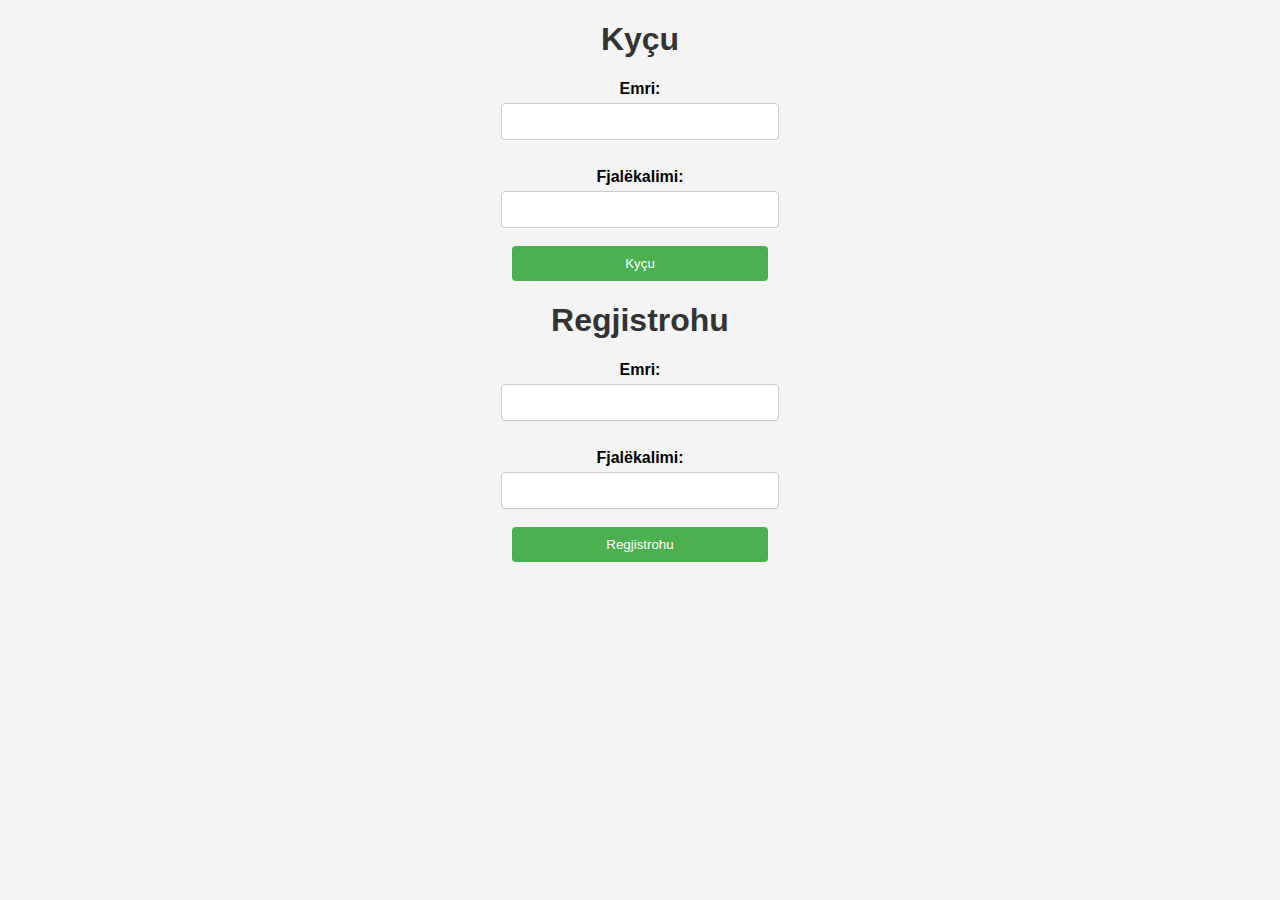
==== index.html @ 66eb19f8 "Add files via upload" ====
<!DOCTYPE html>
<html lang="sq">
<head>
    <meta charset="UTF-8">
    <meta name="viewport" content="width=device-width, initial-scale=1.0">
    <title>Kyçu</title>
    <link rel="stylesheet" href="style.css">
</head>
<body>
    <h1>Kyçu</h1>
    <form action="login.php" method="post">
        <label for="emri">Emri:</label>
        <input type="text" id="emri" name="emri" required><br><br>
        
        <label for="fjalekalimi">Fjalëkalimi:</label>
        <input type="password" id="fjalekalimi" name="fjalekalimi" required><br><br>
        
        <input type="submit" value="Kyçu">
    </form>

    <h1>Regjistrohu</h1>
    <form action="register.php" method="post">
        <label for="emri">Emri:</label>
        <input type="text" id="emri" name="emri" required><br><br>
        
        <label for="fjalekalimi">Fjalëkalimi:</label>
        <input type="password" id="fjalekalimi" name="fjalekalimi" required><br><br>
        
        <input type="submit" value="Regjistrohu">
    </form>
</body>
</html>
---- style.css ----
body {
    font-family: Arial, sans-serif;
    margin: 0;
    padding: 0;
    background-color: #f4f4f4;
}

.container {
    width: 100%;
    max-width: 400px;
    margin: 50px auto;
    padding: 20px;
    background-color: white;
    box-shadow: 0 2px 10px rgba(0, 0, 0, 0.1);
    border-radius: 8px;
}

h1 {
    text-align: center;
    color: #333;
}

form {
    margin-bottom: 20px;
}

label {
    display: block;
    margin-top: 10px;
    font-weight: bold;
}

input[type="text"],
input[type="password"] {
    width: 20%; /* Ndryshohet gjerësia në 80% */
    padding: 10px;
    margin-top: 5px;
    border: 1px solid #ccc;
    border-radius: 4px;
    transition: border-color 0.3s;
}

input[type="text"]:focus,
input[type="password"]:focus {
    border-color: #4CAF50;
    outline: none;
}

input[type="submit"] {
    width: 20%;
    background-color: #4CAF50;
    color: white;
    padding: 10px;
    border: none;
    border-radius: 4px;
    cursor: pointer;
    transition: background-color 0.3s;
}

input[type="submit"]:hover {
    background-color: #45a049;
}

p {
    text-align: center;
    margin-top: 15px;
}

a {
    color: #4CAF50;
    text-decoration: none;
}

a:hover {
    text-decoration: underline;
}
body{
    text-align: center;
}
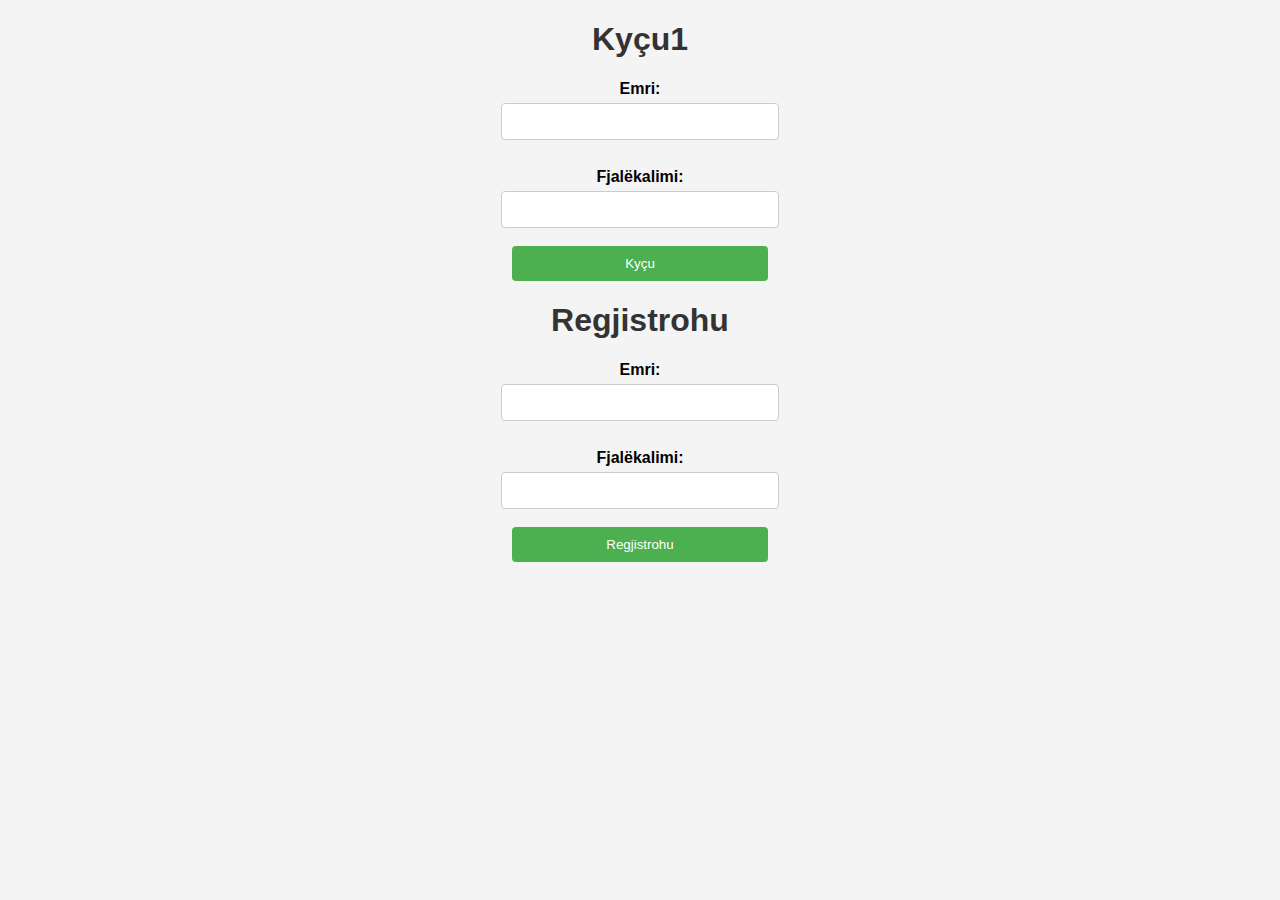
==== commit 10267e3e: "Update index.html" ====
--- a/index.html
+++ b/index.html
@@ -7,7 +7,7 @@
     <link rel="stylesheet" href="style.css">
 </head>
 <body>
-    <h1>Kyçu</h1>
+    <h1>Kyçu1</h1>
     <form action="login.php" method="post">
         <label for="emri">Emri:</label>
         <input type="text" id="emri" name="emri" required><br><br>
